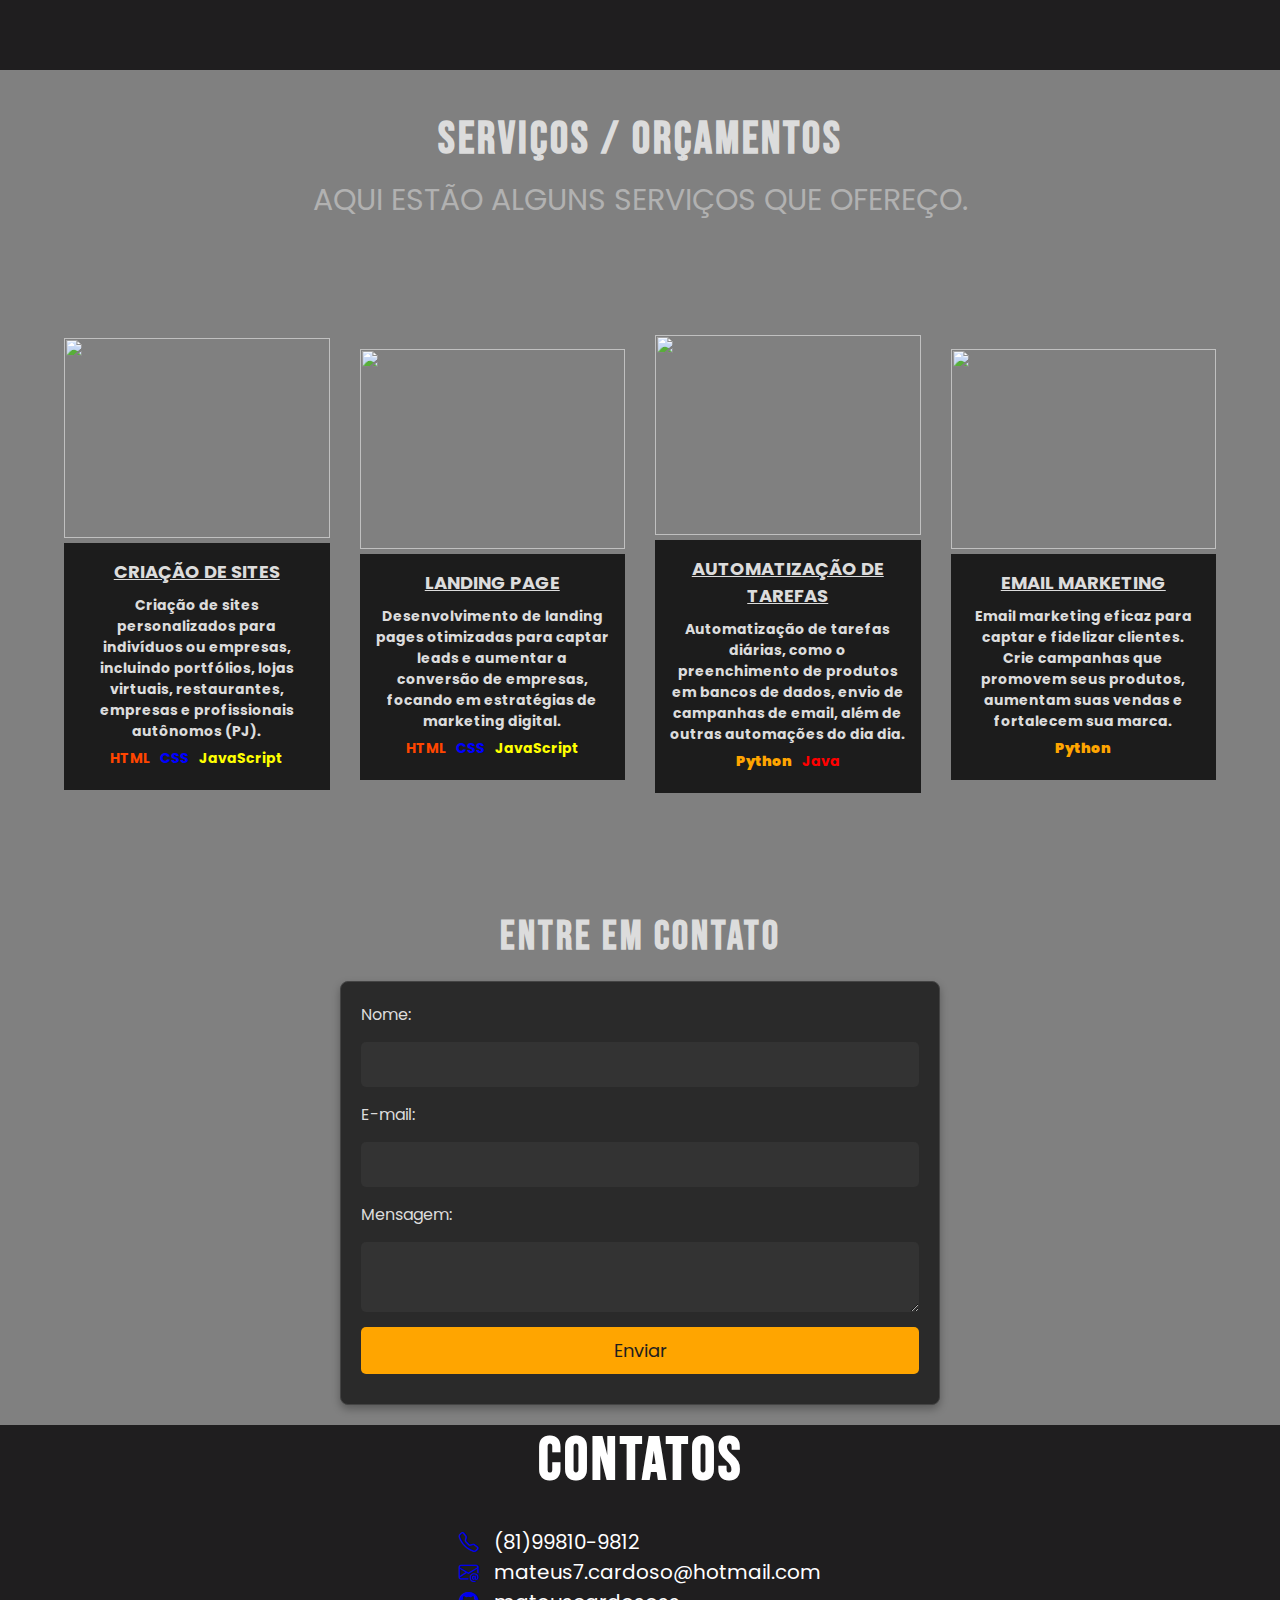
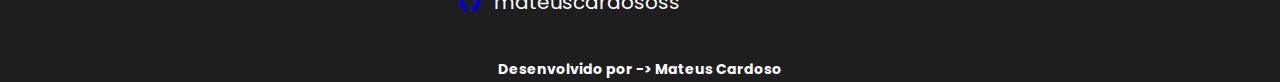
==== serviços.html @ 4b61b345 "atualizações" ====
<!DOCTYPE html>
<html lang="en">
<head>
    <meta charset="UTF-8">
    <meta name="viewport" content="width=device-width, initial-scale=1.0">
    <link rel="stylesheet" href="./styles/serviços.css">
    <link rel="stylesheet" href="https://cdn.jsdelivr.net/npm/bootstrap-icons@1.11.3/font/bootstrap-icons.min.css">
    <title>Mateus Cardoso Serviços</title>
</head>
    <body>
        <header class="content"> 
        </header>
        
        <section class="home">
            <h1>Serviços / Orçamentos</h1>
            <h2>Aqui estão alguns serviços que ofereço.</h2>
        </section>

        <section class="cards" id="cards">
            <div class="itens-projeto">
                <div class="site">
                    <img src="./img/download.jpeg" alt="">
                    <div class="info">
                        <h3>Criação de Sites</h3>
                        <h4>Criação de sites personalizados para indivíduos ou empresas, incluindo portfólios, lojas virtuais, restaurantes, empresas e profissionais autônomos (PJ).</h4>
                        <h4><span class="html5">HTML</span> <span class="css">CSS </span><span class="java">JavaScript</span></h4>
                    </div>
                </div>
                <div class="landpage">
                    <img src="./img/download (2).jpeg" alt="">
                    <div class="info">
                        <h3>Landing Page</h3>
                        <h4>Desenvolvimento de landing pages otimizadas para captar leads e aumentar a conversão de empresas, focando em estratégias de marketing digital.</h4>
                        <h4><span class="html5">HTML</span> <span class="css">CSS </span><span class="java">JavaScript</span></h4>
                    </div>
                </div>
                <div class="email-automatico-outlook">
                    <img src="./img/download (1).jpeg" alt="">
                    <div class="info">
                        <h3>Automatização de Tarefas</h3>
                        <h4>Automatização de tarefas diárias, como o preenchimento de produtos em bancos de dados, envio de campanhas de email, além de outras automações do dia dia.</h4>
                        <h4><strong>Python</strong> <span class="javaa">Java</span></h4>
                    </div>
                </div>
                <div class="calculadora">
                    <img src="./img/images (1).jpeg" alt="">
                    <div class="info">
                        <h3>email marketing</h3>
                        <h4>Email marketing eficaz para captar e fidelizar clientes. Crie campanhas que promovem seus produtos, aumentam suas vendas e fortalecem sua marca.
                        </h4>
                        <h4><strong>Python</strong></h4>
                     </div>
                </div>
            </div>
        </section>

        <section class="formulario">
            <h3>Entre em Contato</h3>
            <div class="formulario-container">
                <form id="contactForm" action="https://script.google.com/macros/s/AKfycbxu1Cf-0QpWUXQYJdcTB2gRuPAa9c3pW77CTl3CAY82YCZpgJk6tfj1xKugo5kzoGaQ/exec" method="POST">
                    <label for="name">Nome:</label>
                    <input type="text" id="name" name="name" required>
        
                    <label for="email">E-mail:</label>
                    <input type="email" id="email" name="email" required>
        
                    <label for="message">Mensagem:</label>
                    <textarea id="message" name="message" required></textarea>
        
                    <button type="submit">Enviar</button>
                </form>
                <p id="formStatus"></p>
            </div>
        </section>
        
        
        

        <section class="contato" id="contato">
            <h3>Contatos</h3>
            <div class="contato-secao">
                <div>
                    <a href="https://wa.me//5581998109812"><i class="bi bi-telephone"></i></a>
                    <span>(81)99810-9812</span>
                </div>
                <div>
                    <a href="mailto:mateus7.cardoso@hotmail.com"><i class="bi bi-envelope-at"></i></a>
                    <span>mateus7.cardoso@hotmail.com</span>
                </div>
                <div>
                    <a href="https://github.com/mateuscardososs"><i class="bi bi-github"></i></a>
                    <span>mateuscardososs</span>
                </div>
            </div>
        </section>
        <footer>
            <h4>Desenvolvido por -> Mateus Cardoso</h4>
        </footer>
    
        <script src="./java/scriptservico.js"></script>
    </body>
</html>
---- styles/serviços.css ----
@import url('https://fonts.googleapis.com/css2?family=Bebas+Neue&family=Poppins:wght@400;700;800&display=swap');


* {
    margin: 0;
    padding: 0;
    box-sizing: border-box;
    list-style: none;
    text-decoration: none;
    font-family: "Poppins", sans-serif;
}

html {
    font-size: 62.5%;
    width: 100%;
    height: 100%;
    overflow-x: hidden;
    scroll-behavior: smooth;
    scroll-padding: 20px;
    background-color: #808080;
}

.content {
    width: 100vw;
    height: 70px;
    display: flex;
    justify-content: center;
    align-items: center;
    background-color: #1f1e1f;
    position: fixed;
}

.home {
    height: 35vh;
    background-position: center;
    background-size: cover;
    background-repeat: no-repeat;
    width: 100vw; 
    display: flex;
    flex-direction: column;
    justify-content: center;
    align-items: center;
    padding: 0 5rem; /* Ajuste o padding para garantir que o conteúdo não saia da tela */ 
    padding-top: 5rem;
}

.home h1 {
    color: #DCDCDC;
    font-size: 4.5rem;
    text-transform: uppercase;
    margin-bottom: 1rem;
    font-family: "Bebas Neue", sans-serif;
    letter-spacing: 0.3rem; /* Ajusta o espaçamento entre letras */
}

.home h2 {
    color: rgb(177, 177, 177);
    font-size: 3rem;
    font-weight: 400;
    text-transform: uppercase;
    margin-bottom: 3rem;
}

.cards {
    width: 100vw;
    display: flex;
    flex-direction: column;
    align-items: center;
    justify-content: center;
    background-color: #808080;
}

.cards h2{
    font-size: 5rem;
    color: #DCDCDC;
    text-transform: uppercase;
    font-family: "Bebas Neue", sans-serif;
    letter-spacing: 0.3rem;
}

.itens-projeto{
    width: 90%;
    height: auto;
    margin-top: 2rem;
    margin-bottom: 2rem;
    display: grid;
    grid-template-columns: repeat(auto-fit, minmax(250px, 1fr));
    justify-content: center;
    align-items: center;
    gap: 30px;
    padding-bottom: 6rem;
}

.itens-projeto .info {
    background-color: #1C1C1C;
    color: #DCDCDC;
    border: none;
    display: flex;
    flex-direction: column;
    align-items: center;
    justify-content: center;
    padding: 1.5rem;
    text-align: center;
}

.itens-projeto .info h3 {
    font-size: 1.8rem;
    text-transform: uppercase;
    margin-bottom: 1rem;
    text-decoration: underline;
}

.itens-projeto .info h4 {
        font-size: 1.4rem;
        margin-bottom: 0.6rem;
        display: flex;
        justify-content: center;
        gap: 10px;
        text-align: center;
    }

.itens-projeto .info h4 strong {
    color: orange;
}

.javaa {
    color: red;
}

.html5 {
    color: orangered;
}
.css {
    color: blue;
}
.java {
    color: yellow;
}

.itens-projeto img {
    width: 100%;
    height: 200px;
}

.contato {
    width: 100vw;
    background-color: #1f1e1f;
    display: flex;
    flex-direction: column;
    align-items: center;
    justify-content: center;
    font-size: 1.8rem;
    color: white;
    padding-bottom: 4rem;
}

.contato h3 {
    font-size: 6rem;
    margin-bottom: 3rem;
    font-family: "Bebas Neue", sans-serif;
    letter-spacing: 0.3rem;
}

.contato-secao {
    width: 650px;
    display: grid;
    align-items: center;
    justify-content: center;
    font-size: 2rem;
}

.contato-secao i {
    margin-right: 1rem;
}

.contato-secao div {
    cursor: pointer;
    transition: all 200ms ease-in;
}

.contato-secao div:hover {
    color: #DCDCDC;
}

footer {
    height: 25px;
    background-color: #1f1e1f;
    color: white;
    font-size: 1.4rem;
    display: flex;
    align-items: center;
    justify-content: center;
}

.formulario {
    width: 100%;
    background-color: #808080;
    padding: 2rem;
    display: flex;
    flex-direction: column;
    align-items: center;
    justify-content: center;
    color: #DCDCDC;
    margin-top: 2rem;
}

.formulario h3 {
    font-size: 4rem;
    margin-bottom: 2rem;
    font-family: "Bebas Neue", sans-serif;
    letter-spacing: 0.3rem;
    color: #DCDCDC;
}

.formulario-container {
    width: 100%;
    max-width: 600px;
    background-color: #2a2a2a; /* Cor de fundo da caixa */
    padding: 2rem;
    border-radius: 8px;
    box-shadow: 0 4px 8px rgba(0, 0, 0, 0.3);
    border: 1px solid #444;
}

.formulario form {
    display: flex;
    flex-direction: column;
    gap: 1.5rem;
}

.formulario label {
    font-size: 1.6rem;
}

.formulario input, .formulario textarea {
    width: 100%;
    padding: 1rem;
    border: none;
    border-radius: 5px;
    font-size: 1.6rem;
    background-color: #333;
    color: #DCDCDC;
}

.formulario button {
    padding: 1rem 2rem;
    background-color: #ffa500;
    color: #1f1e1f;
    border: none;
    border-radius: 5px;
    font-size: 1.8rem;
    cursor: pointer;
    transition: background-color 0.3s ease;
}

.formulario button:hover {
    background-color: #e69500;
}

#formStatus {
    margin-top: 1rem;
    font-size: 1.6rem;
    color: #ffa500;
    text-align: center;
}

@media (max-width: 992px) {
    html {
        font-size: 50%;
    }
}

@media (max-width: 600px) {
    .cards {
        grid-template-columns: repeat(auto-fit, minmax(50px, 350px));
    }
    html {
        font-size: 42%; /* Reduzi o tamanho da fonte */
    }   
    .contato-secao {
        width: 100%; /* Largura completa */
        padding: 1rem; /* Ajuste de padding */
    }

}

@media (max-width: 431px) {
    .home h2{
        text-align: center;
    }

    .cards div {
        display: flex;
        flex-direction: column;
        justify-content: center;
        align-items: center;
    }
    .cards .info{
        width: 100%;
        height: 150px;
    }
    .cards .info h4{
        grid-template-columns: 93px 150px;
    }
}
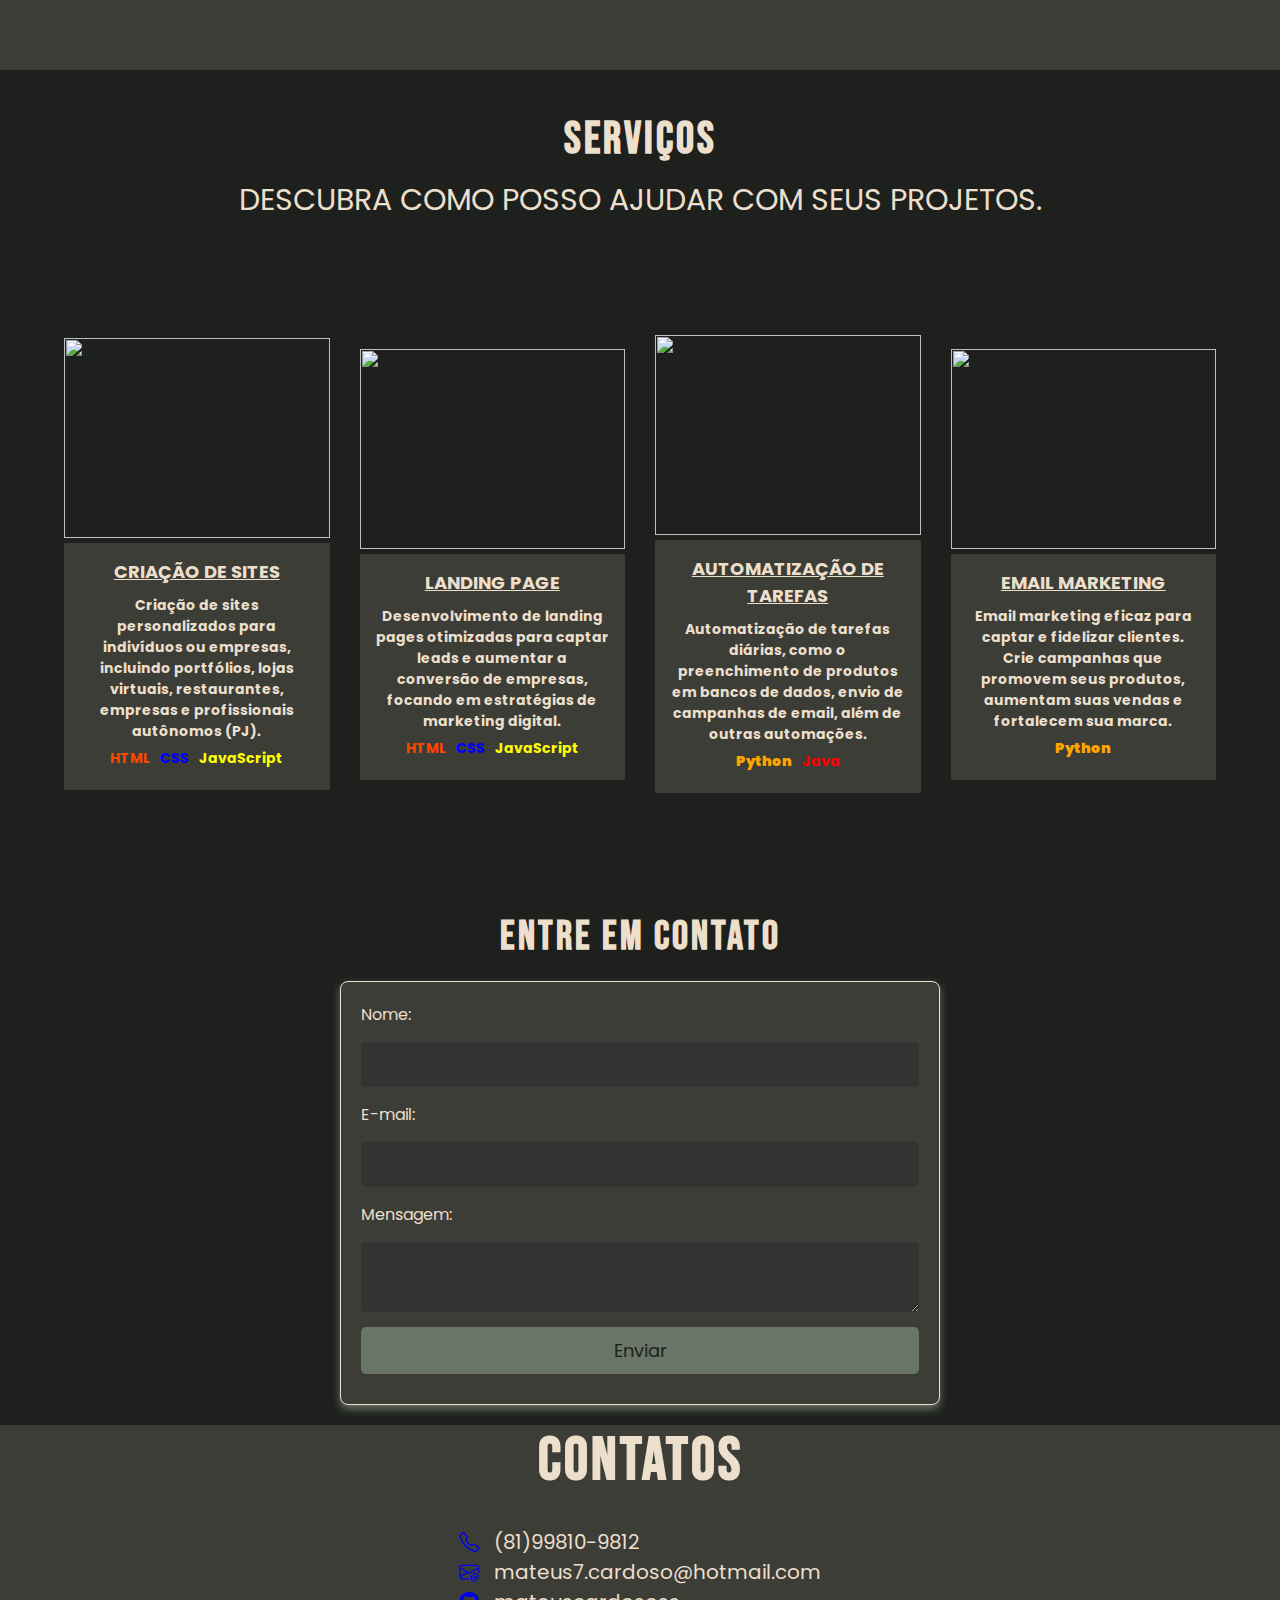
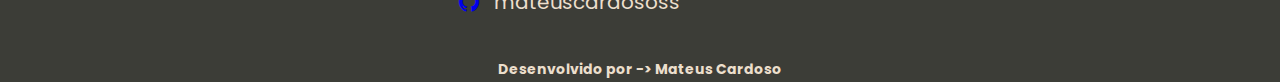
==== commit 598dc51d: "atualizaçoes" ====
--- a/serviços.html
+++ b/serviços.html
@@ -12,8 +12,8 @@
         </header>
         
         <section class="home">
-            <h1>Serviços / Orçamentos</h1>
-            <h2>Aqui estão alguns serviços que ofereço.</h2>
+            <h1>Serviços</h1>
+            <h2>Descubra como posso ajudar com seus projetos.</h2>
         </section>
 
         <section class="cards" id="cards">
@@ -38,7 +38,7 @@
                     <img src="./img/download (1).jpeg" alt="">
                     <div class="info">
                         <h3>Automatização de Tarefas</h3>
-                        <h4>Automatização de tarefas diárias, como o preenchimento de produtos em bancos de dados, envio de campanhas de email, além de outras automações do dia dia.</h4>
+                        <h4>Automatização de tarefas diárias, como o preenchimento de produtos em bancos de dados, envio de campanhas de email, além de outras automações.</h4>
                         <h4><strong>Python</strong> <span class="javaa">Java</span></h4>
                     </div>
                 </div>
@@ -54,7 +54,7 @@
             </div>
         </section>
 
-        <section class="formulario">
+        <section class="formulario" id="form">
             <h3>Entre em Contato</h3>
             <div class="formulario-container">
                 <form id="contactForm" action="https://script.google.com/macros/s/AKfycbxu1Cf-0QpWUXQYJdcTB2gRuPAa9c3pW77CTl3CAY82YCZpgJk6tfj1xKugo5kzoGaQ/exec" method="POST">
--- a/styles/serviços.css
+++ b/styles/serviços.css
@@ -17,7 +17,7 @@
     overflow-x: hidden;
     scroll-behavior: smooth;
     scroll-padding: 20px;
-    background-color: #808080;
+    background-color: #1E201E;
 }
 
 .content {
@@ -26,7 +26,7 @@
     display: flex;
     justify-content: center;
     align-items: center;
-    background-color: #1f1e1f;
+    background-color: #3C3D37;
     position: fixed;
 }
 
@@ -45,7 +45,7 @@
 }
 
 .home h1 {
-    color: #DCDCDC;
+    color: #ECDFCC;
     font-size: 4.5rem;
     text-transform: uppercase;
     margin-bottom: 1rem;
@@ -54,7 +54,7 @@
 }
 
 .home h2 {
-    color: rgb(177, 177, 177);
+    color: #ECDFCC;
     font-size: 3rem;
     font-weight: 400;
     text-transform: uppercase;
@@ -67,12 +67,12 @@
     flex-direction: column;
     align-items: center;
     justify-content: center;
-    background-color: #808080;
+    background-color: #1E201E;
 }
 
 .cards h2{
     font-size: 5rem;
-    color: #DCDCDC;
+    color: #ECDFCC;
     text-transform: uppercase;
     font-family: "Bebas Neue", sans-serif;
     letter-spacing: 0.3rem;
@@ -92,8 +92,8 @@
 }
 
 .itens-projeto .info {
-    background-color: #1C1C1C;
-    color: #DCDCDC;
+    background-color: #3C3D37;
+    color: #ECDFCC;
     border: none;
     display: flex;
     flex-direction: column;
@@ -144,13 +144,13 @@
 
 .contato {
     width: 100vw;
-    background-color: #1f1e1f;
+    background-color: #3C3D37;
     display: flex;
     flex-direction: column;
     align-items: center;
     justify-content: center;
     font-size: 1.8rem;
-    color: white;
+    color: #ECDFCC;
     padding-bottom: 4rem;
 }
 
@@ -179,13 +179,13 @@
 }
 
 .contato-secao div:hover {
-    color: #DCDCDC;
+    color: #ECDFCC;
 }
 
 footer {
     height: 25px;
-    background-color: #1f1e1f;
-    color: white;
+    background-color: #3C3D37;
+    color: #ECDFCC;
     font-size: 1.4rem;
     display: flex;
     align-items: center;
@@ -194,13 +194,13 @@
 
 .formulario {
     width: 100%;
-    background-color: #808080;
+    background-color: #1E201E;
     padding: 2rem;
     display: flex;
     flex-direction: column;
     align-items: center;
     justify-content: center;
-    color: #DCDCDC;
+    color: #ECDFCC;
     margin-top: 2rem;
 }
 
@@ -209,17 +209,17 @@
     margin-bottom: 2rem;
     font-family: "Bebas Neue", sans-serif;
     letter-spacing: 0.3rem;
-    color: #DCDCDC;
+    color: #ECDFCC;
 }
 
 .formulario-container {
     width: 100%;
     max-width: 600px;
-    background-color: #2a2a2a; /* Cor de fundo da caixa */
+    background-color: #3C3D37; /* Cor de fundo da caixa */
     padding: 2rem;
     border-radius: 8px;
-    box-shadow: 0 4px 8px rgba(0, 0, 0, 0.3);
-    border: 1px solid #444;
+    box-shadow: 0 4px 8px #697565;
+    border: 1px solid #ECDFCC;
 }
 
 .formulario form {
@@ -244,7 +244,7 @@
 
 .formulario button {
     padding: 1rem 2rem;
-    background-color: #ffa500;
+    background-color: #697565;
     color: #1f1e1f;
     border: none;
     border-radius: 5px;
@@ -254,13 +254,13 @@
 }
 
 .formulario button:hover {
-    background-color: #e69500;
+    background-color: #ECDFCC;
 }
 
 #formStatus {
     margin-top: 1rem;
     font-size: 1.6rem;
-    color: #ffa500;
+    color: #ECDFCC;
     text-align: center;
 }
 
@@ -281,6 +281,9 @@
         width: 100%; /* Largura completa */
         padding: 1rem; /* Ajuste de padding */
     }
+    .home h2 {
+        text-align: center;
+    }
 
 }
 
